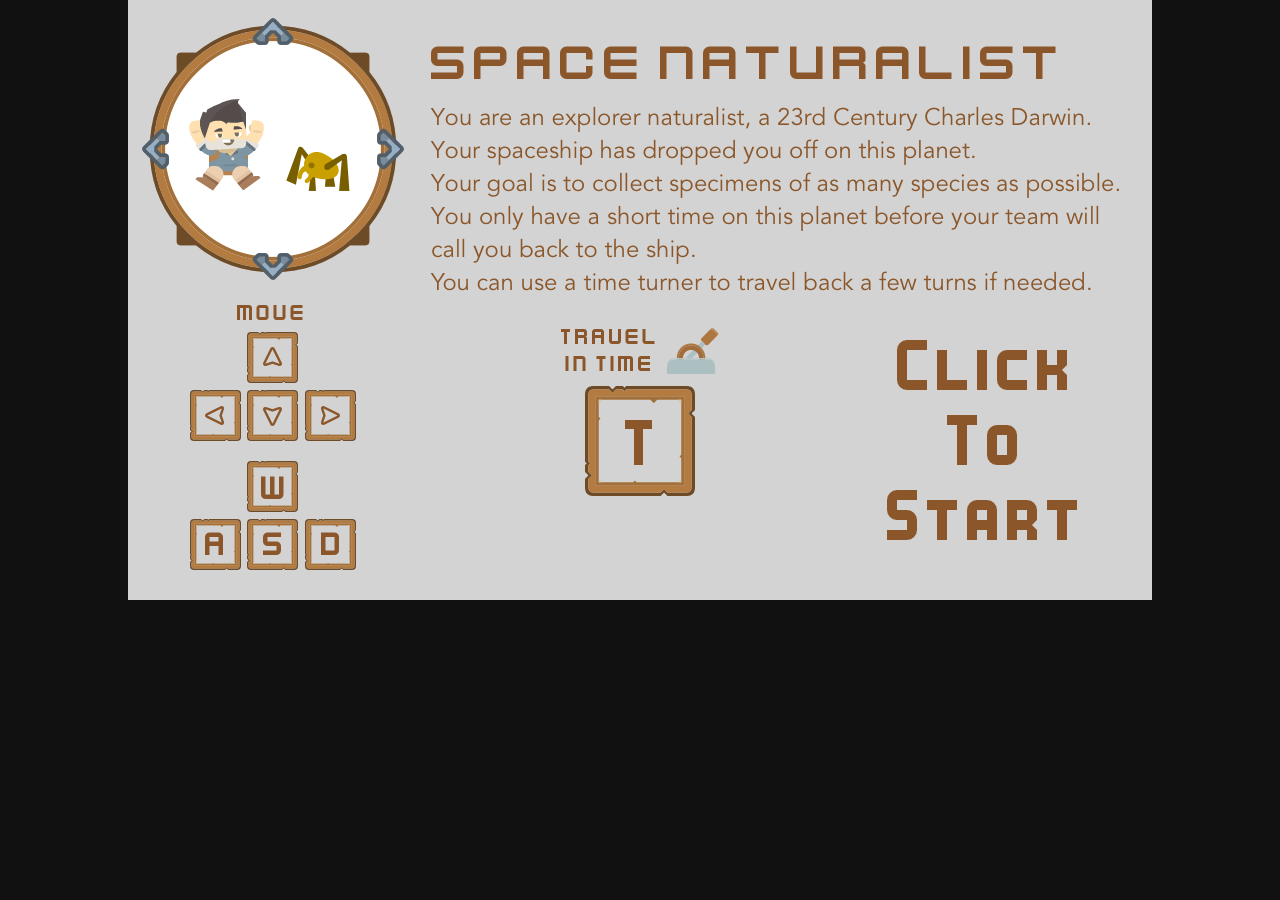
==== index.html @ 4faeac8a "Begin with code from Space Naturalist https://github.com/mapsandapps/space-naturalist" ====
<!doctype html>
<html lang="en">
<head>
  <meta charset="UTF-8" />
  <title>Sea Explorer</title>

  <!-- build:css main.min.css -->
  <link rel="stylesheet" type="text/css" href="css/style.css"/>
  <link rel="stylesheet" type="text/css" href="assets/fonts/stylesheet.css"/>
  <!-- endbuild -->

  <script type="text/javascript" src="js/lib/phaser.min.js"></script>
  <script type="text/javascript" src="js/lib/lodash.min.js"></script>

  <!-- build:remove -->
  <script type="text/javascript" src="js/lib/phaser-debug.js"></script>
  <!-- endbuild -->

  <!-- build:js js/main.min.js -->
  <script type="text/javascript" src="js/lib/supress_cursors.js"></script>
  <script type="text/javascript" src="js/actor.js"></script>
  <script type="text/javascript" src="js/automata.js"></script>
  <script type="text/javascript" src="js/load.js"></script>
  <script type="text/javascript" src="js/menu.js"></script>
  <script type="text/javascript" src="js/play.js"></script>
  <script type="text/javascript" src="js/game.js"></script>
  <!-- endbuild -->
</head>
<body>

<div id="game"></div>
<div style="font-family:kenney_future_narrowregular; position:absolute; left:-10000px">Mock Text for Loading</div>
</body>
</html>
---- css/style.css ----
body {
  margin: 0;
  padding: 0;
  background-color: #111111;
}

#game {
  background-color: #111111;
}

#game canvas {
  margin:0 auto
}
---- assets/fonts/stylesheet.css ----
/*! Generated by Font Squirrel (https://www.fontsquirrel.com) on November 5, 2017 */



@font-face {
    font-family: 'kenney_blocksregular';
    src: url('kenney_blocks-webfont.woff2') format('woff2'),
         url('kenney_blocks-webfont.woff') format('woff');
    font-weight: normal;
    font-style: normal;

}




@font-face {
    font-family: 'kenney_boldregular';
    src: url('kenney_bold-webfont.woff2') format('woff2'),
         url('kenney_bold-webfont.woff') format('woff');
    font-weight: normal;
    font-style: normal;

}




@font-face {
    font-family: 'kenney_future_narrowregular';
    src: url('kenney_future_narrow-webfont.woff2') format('woff2'),
         url('kenney_future_narrow-webfont.woff') format('woff');
    font-weight: normal;
    font-style: normal;

}




@font-face {
    font-family: 'kenney_future_squareregular';
    src: url('kenney_future_square-webfont.woff2') format('woff2'),
         url('kenney_future_square-webfont.woff') format('woff');
    font-weight: normal;
    font-style: normal;

}




@font-face {
    font-family: 'kenney_futureregular';
    src: url('kenney_future-webfont.woff2') format('woff2'),
         url('kenney_future-webfont.woff') format('woff');
    font-weight: normal;
    font-style: normal;

}




@font-face {
    font-family: 'kenney_high_squareregular';
    src: url('kenney_high_square-webfont.woff2') format('woff2'),
         url('kenney_high_square-webfont.woff') format('woff');
    font-weight: normal;
    font-style: normal;

}




@font-face {
    font-family: 'kenney_highregular';
    src: url('kenney_high-webfont.woff2') format('woff2'),
         url('kenney_high-webfont.woff') format('woff');
    font-weight: normal;
    font-style: normal;

}




@font-face {
    font-family: 'kenney_mini_squareregular';
    src: url('kenney_mini_square-webfont.woff2') format('woff2'),
         url('kenney_mini_square-webfont.woff') format('woff');
    font-weight: normal;
    font-style: normal;

}




@font-face {
    font-family: 'kenney_miniregular';
    src: url('kenney_mini-webfont.woff2') format('woff2'),
         url('kenney_mini-webfont.woff') format('woff');
    font-weight: normal;
    font-style: normal;

}




@font-face {
    font-family: 'kenney_pixel_squareregular';
    src: url('kenney_pixel_square-webfont.woff2') format('woff2'),
         url('kenney_pixel_square-webfont.woff') format('woff');
    font-weight: normal;
    font-style: normal;

}




@font-face {
    font-family: 'kenney_pixelregular';
    src: url('kenney_pixel-webfont.woff2') format('woff2'),
         url('kenney_pixel-webfont.woff') format('woff');
    font-weight: normal;
    font-style: normal;

}




@font-face {
    font-family: 'kenney_rocket_squareregular';
    src: url('kenney_rocket_square-webfont.woff2') format('woff2'),
         url('kenney_rocket_square-webfont.woff') format('woff');
    font-weight: normal;
    font-style: normal;

}
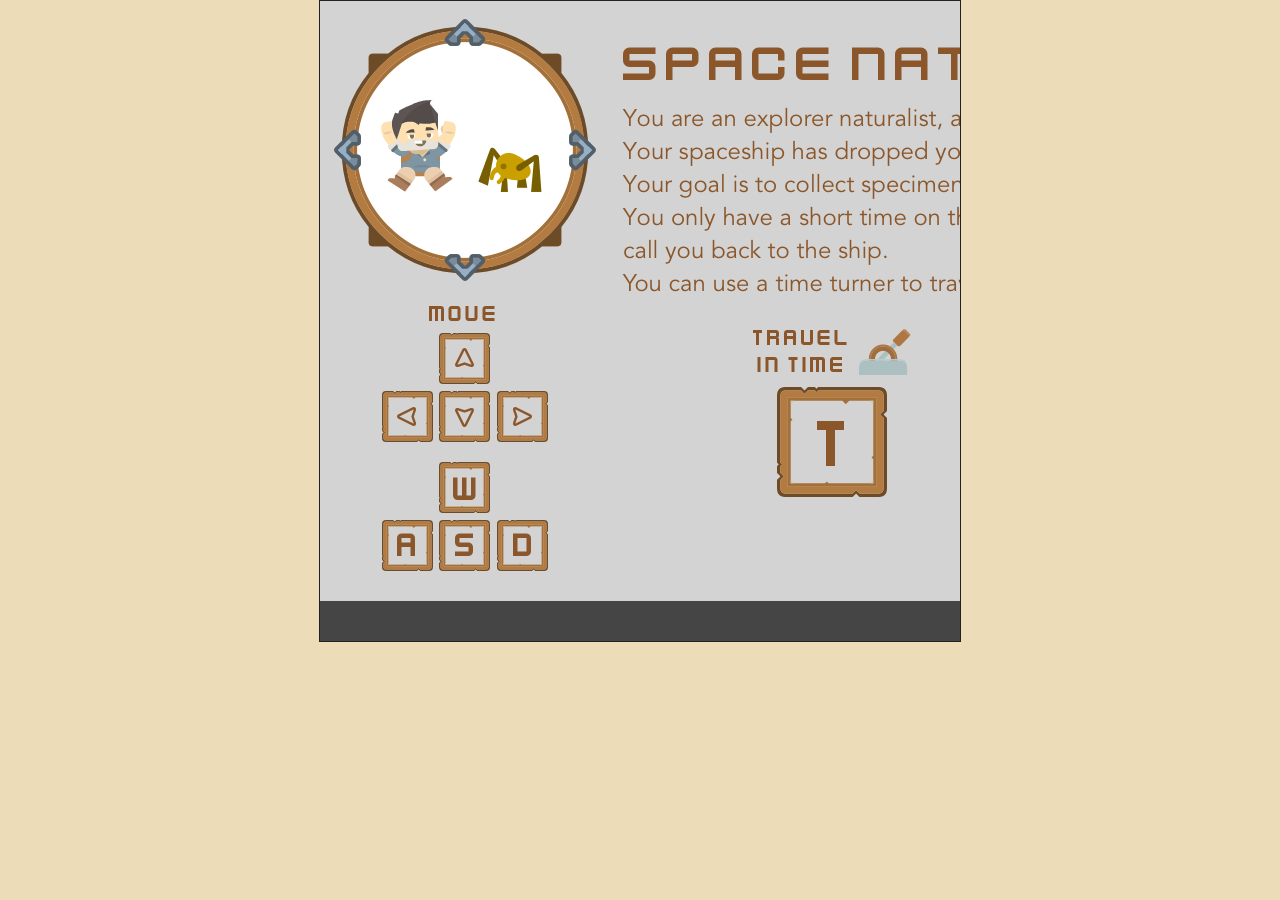
==== commit c8d3f7ef: "Make automata more island-like" ====
--- a/index.html
+++ b/index.html
@@ -4,19 +4,16 @@
   <meta charset="UTF-8" />
   <title>Sea Explorer</title>
 
-  <!-- build:css main.min.css -->
+  <link rel="shortcut icon" type="image/png" href="assets/images/favicon.png"/>
+
   <link rel="stylesheet" type="text/css" href="css/style.css"/>
   <link rel="stylesheet" type="text/css" href="assets/fonts/stylesheet.css"/>
-  <!-- endbuild -->
 
   <script type="text/javascript" src="js/lib/phaser.min.js"></script>
   <script type="text/javascript" src="js/lib/lodash.min.js"></script>
 
-  <!-- build:remove -->
   <script type="text/javascript" src="js/lib/phaser-debug.js"></script>
-  <!-- endbuild -->
 
-  <!-- build:js js/main.min.js -->
   <script type="text/javascript" src="js/lib/supress_cursors.js"></script>
   <script type="text/javascript" src="js/actor.js"></script>
   <script type="text/javascript" src="js/automata.js"></script>
@@ -24,7 +21,6 @@
   <script type="text/javascript" src="js/menu.js"></script>
   <script type="text/javascript" src="js/play.js"></script>
   <script type="text/javascript" src="js/game.js"></script>
-  <!-- endbuild -->
 </head>
 <body>
 
--- a/css/style.css
+++ b/css/style.css
@@ -1,13 +1,14 @@
 body {
   margin: 0;
   padding: 0;
-  background-color: #111111;
+  background-color: #ECDCB8;
 }
 
 #game {
-  background-color: #111111;
+  background-color: #ECDCB8;
 }
 
 #game canvas {
-  margin:0 auto
+  margin:0 auto;
+  border: 1px solid #222;
 }
